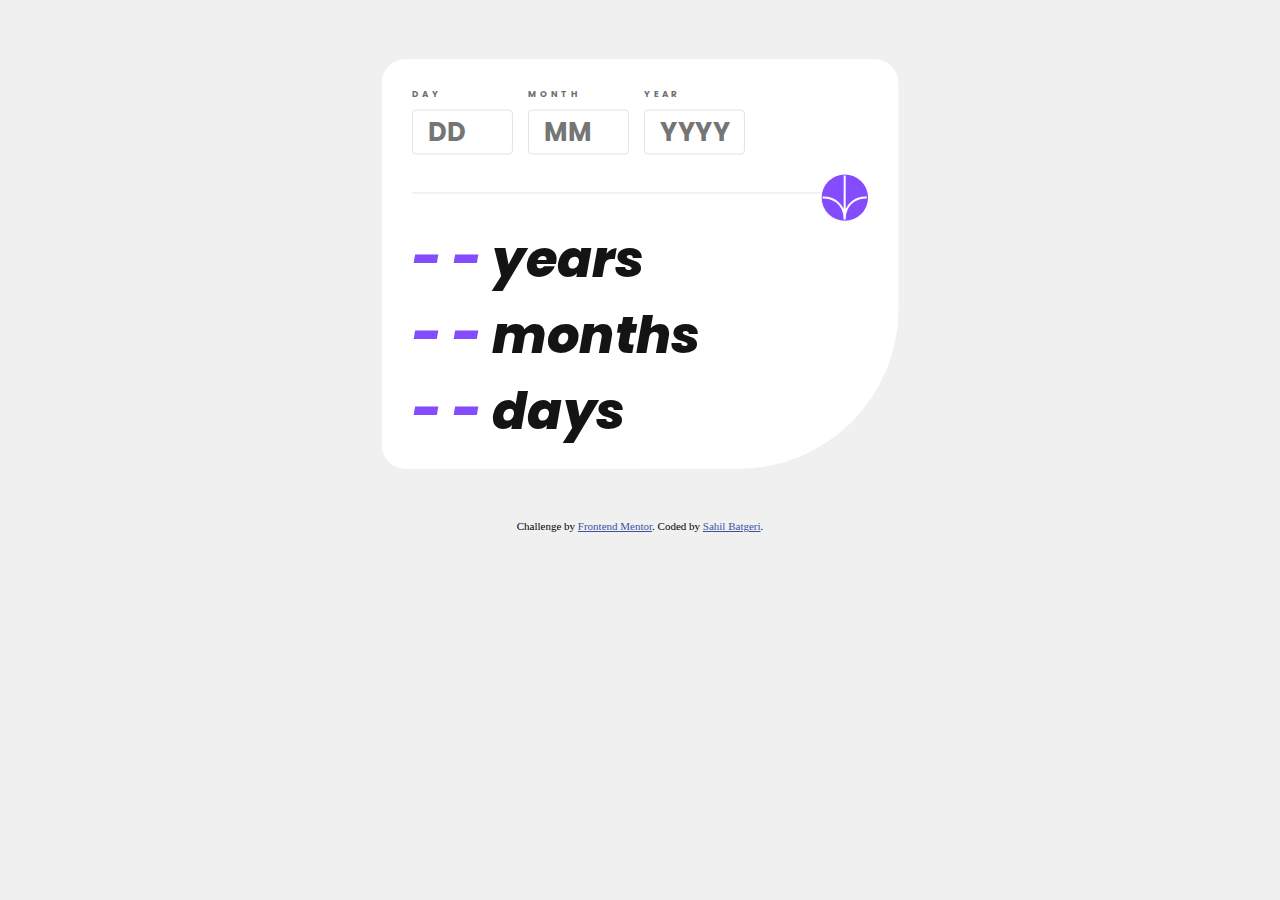
==== index.html @ 9d356826 "file change and minor code change" ====
<!DOCTYPE html>
<html lang="en">

<head>
  <meta charset="UTF-8">
  <meta name="viewport" content="width=device-width, initial-scale=1.0">
  <!-- displays site properly based on user's device -->

  <link rel="icon" type="image/png" sizes="32x32" href="./assets/images/favicon-32x32.png">
  <link rel="stylesheet" href="style.css">

  <title>Frontend Mentor | Age calculator app</title>

  <!-- Feel free to remove these styles or customise in your own stylesheet 👍 -->
  <style>
    .attribution {
      font-size: 11px;
      text-align: center;
    }

    .attribution a {
      color: hsl(228, 45%, 44%);
    }
  </style>
</head>

<body>

  <div class="hero">
    <div class="DMY">
      <div class="Input-section" id="day">
        <p class="Heading" id="day-heading">
          DAY
        </p>
        <input type="number" class="input-box" placeholder="DD" id="day-input" inputmode="numeric">
        <p class="error" id="day-error"></p>
      </div>
      <div class="Input-section" id="month">
        <p class="Heading" id="month-heading">
          MONTH
        </p>
        <input type="number" class="input-box " placeholder="MM" id="month-input" inputmode="numeric">
        <p class="error" id="month-error"></p>

      </div>
      <div class="Input-section" id="year">
        <p class="Heading" id="year-heading">
          YEAR
        </p>
        <input type="number" class="input-box" placeholder="YYYY" id="year-input" inputmode="numeric">
        <p class="error" id="year-error"></p>

      </div>
    </div>
    <div class="Seperation">
      <div class="line"></div>
      <!-- <button class="button">
      </button> -->
      <svg xmlns="http://www.w3.org/2000/svg" width="46" height="44" viewBox="0 0 46 44" id="submit">
        <g fill="none" stroke="#FFF" stroke-width="2">
          <path d="M1 22.019C8.333 21.686 23 25.616 23 44M23 44V0M45 22.019C37.667 21.686 23 25.616 23 44" />
        </g>
      </svg>
    </div>
    <div class="calc">
      <div class="result" id="year-resut">
        <p class="result-number" id="years">- -</p>
        <p class="result-text">years</p>
      </div>
      <div class="result" id="month-result">
        <p class="result-number" id="months">- -</p>
        <p class="result-text">months</p>
      </div>
      <div class="result" id="day-result">
        <p class="result-number" id="days">- -</p>
        <p class="result-text">days</p>

      </div>
    </div>
  </div>

  <div class="attribution">
    Challenge by <a href="https://www.frontendmentor.io?ref=challenge" target="_blank">Frontend Mentor</a>.
    Coded by <a href="#">Sahil Batgeri</a>.
  </div>
</body>
<script src="script.js"></script>

</html>
---- style.css ----
@font-face {
    font-family: Poppins-Bold;
    src: url(assets/fonts/Poppins-Bold.ttf);
}

@font-face {
    font-family: Poppins-BoldItalic;
    src: url(assets/fonts/Poppins-BoldItalic.ttf);
}

@font-face {
    font-family: Poppins-ExtraBold;
    src: url(assets/fonts/Poppins-ExtraBold.ttf);
}

@font-face {
    font-family: Poppins-ExtraBoldItalic;
    src: url(assets/fonts/Poppins-ExtraBoldItalic.ttf);
}

@font-face {
    font-family: Poppins-Italic;
    src: url(assets/fonts/Poppins-Italic.ttf);
}

@font-face {
    font-family: Poppins-Regular;
    src: url(assets/fonts/Poppins-Regular.ttf);
}

body{
    display: flex;
    flex-direction: column;
    height: fit-content;
    background-color: hsl(0, 0%, 94%);
}

.hero{
    background-color: white;
    display: flex;
    flex-direction: column;
    width: fit-content;
    height: fit-content;
    margin: auto auto auto auto;
    border-radius: 30px;
    border-bottom-right-radius: 200px;
    transform: scale(0.8,0.8);
}

.DMY{
    display: flex;
    flex-direction: row;
    width: fit-content;
    height: fit-content;
    margin: 1vw 1vw 1vw 1vw;
    /* background-color: aqua; */
}

.Input-section{
    margin: 1vw 0vw 1vw 1.5vw;
}

#day{
    margin-left: 2vw;
}

#year{
    margin-right: 2vw;
}

.Heading{
    font-family: Poppins-Bold;
    color: hsl(0, 1%, 44%);
    font-size: 0.85vw;
    letter-spacing: 4px;
}

.Input-section input{
    border: 1px solid hsl(0, 0%, 86%);
    width: 8vw;
    height: 4vw;
    border-radius: 5px;
    font-size: 32px;
    margin-top: 0vw;
    font-family: Poppins-Bold;
    padding-left: 1.5vw;
    cursor: pointer;
}

.Input-section input:focus{
    outline: none;
    font-size: 32px;
    font-family: Poppins-Bold;
    border-color: hsl(259, 100%, 65%);
    color: hsl(0, 0%, 8%);
}

.Input-section input:focus::placeholder{
    color: white;
}

.Input-section input::selection{
    font-size: 32px;
}

.error{
    display: none;
    color: hsl(0, 100%, 67%);
    font-family: Poppins-Italic;
    font-size: 0.8vw;
    margin-bottom: 0vw;
}

.Seperation{
    display: flex;
    flex-direction: row;
    width: 100%;
    height: fit-content;
    /* background-color: antiquewhite; */
}

.line{
    width: 40vw;
    height: 2px;
    background-color: hsl(0, 0%, 94%);
    border-radius: 5px;
    margin: 1.7vw 0vw 0vw 3vw 
}

svg{
    width: 4.5vw;
    height: 4.5vw;
    background-color: hsl(259, 100%, 65%);
    cursor: pointer;
    border-radius: 50px;
    margin: 0vw 3vw 0vw 0vw;
}

svg:hover{
    background-color: hsl(0, 0%, 8%);
}

path{
    width: 2vw;
    height: 2vw;
}

.result{
    display: flex;
    flex-direction: row;
    font-size: 5vw;
    font-family: Poppins-ExtraBoldItalic;
    margin: 0vw 0vw 0vw 3vw;
}

.result p{
    margin: 0vw 1vw 0vw 0vw;
}

.result-number{
    color: hsl(259, 100%, 65%);
}

.result-text{
    color: hsl(0, 0%, 8%);
}

#day-result{
    margin-bottom: 2vw;
}
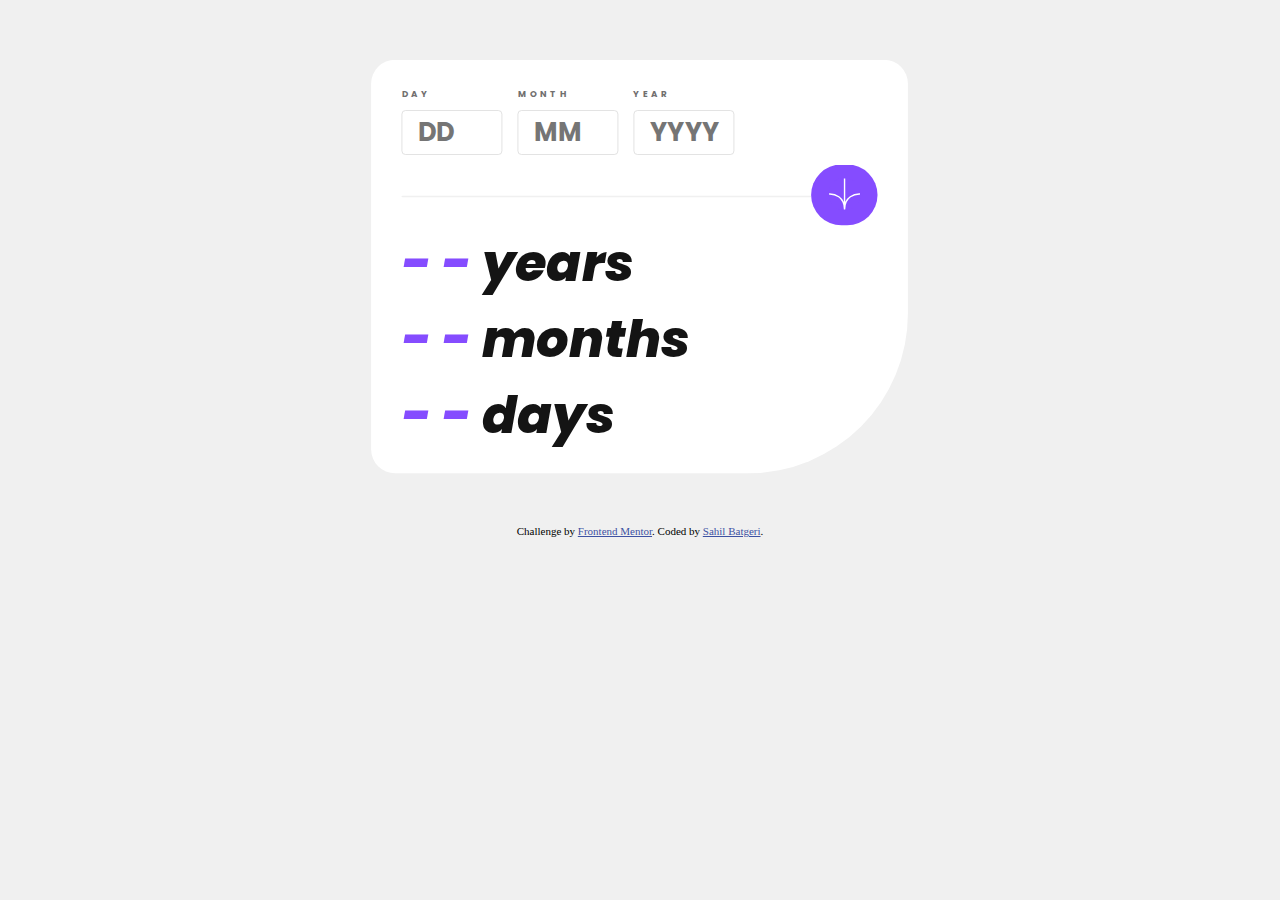
==== commit 05fdb439: "button updated" ====
--- a/index.html
+++ b/index.html
@@ -54,13 +54,13 @@
     </div>
     <div class="Seperation">
       <div class="line"></div>
-      <!-- <button class="button">
-      </button> -->
-      <svg xmlns="http://www.w3.org/2000/svg" width="46" height="44" viewBox="0 0 46 44" id="submit">
-        <g fill="none" stroke="#FFF" stroke-width="2">
-          <path d="M1 22.019C8.333 21.686 23 25.616 23 44M23 44V0M45 22.019C37.667 21.686 23 25.616 23 44" />
-        </g>
-      </svg>
+      <button class="button">
+        <svg xmlns="http://www.w3.org/2000/svg" width="46" height="44" viewBox="0 0 46 44" id="submit">
+          <g fill="none" stroke="#FFF" stroke-width="2">
+            <path d="M1 22.019C8.333 21.686 23 25.616 23 44M23 44V0M45 22.019C37.667 21.686 23 25.616 23 44" />
+          </g>
+        </svg>
+      </button>
     </div>
     <div class="calc">
       <div class="result" id="year-resut">
--- a/style.css
+++ b/style.css
@@ -52,7 +52,7 @@
     flex-direction: row;
     width: fit-content;
     height: fit-content;
-    margin: 1vw 1vw 1vw 1vw;
+    margin: 1vw 1vw 0vw 1vw;
     /* background-color: aqua; */
 }
 
@@ -117,6 +117,7 @@
     width: 100%;
     height: fit-content;
     /* background-color: antiquewhite; */
+    margin-top: 0vw;
 }
 
 .line{
@@ -124,7 +125,25 @@
     height: 2px;
     background-color: hsl(0, 0%, 94%);
     border-radius: 5px;
-    margin: 1.7vw 0vw 0vw 3vw 
+    margin: 3vw 0vw 0vw 3vw 
+}
+
+.button{
+    width: fit-content;
+    margin: 0vw 3vw 0vw 0vw;
+    border-radius: 50px;
+    background-color: hsl(259, 100%, 65%);
+    border: none;
+    cursor: pointer;
+}
+
+.button:hover{
+    background-color: hsl(0, 0%, 8%);
+
+}
+
+.button:hover svg{
+    background-color: hsl(0, 0%, 8%);
 }
 
 svg{
@@ -133,7 +152,8 @@
     background-color: hsl(259, 100%, 65%);
     cursor: pointer;
     border-radius: 50px;
-    margin: 0vw 3vw 0vw 0vw;
+    margin: 0.5vw 0.5vw 0.5vw 0.5vw;
+    transform: scale(0.7,0.7);
 }
 
 svg:hover{
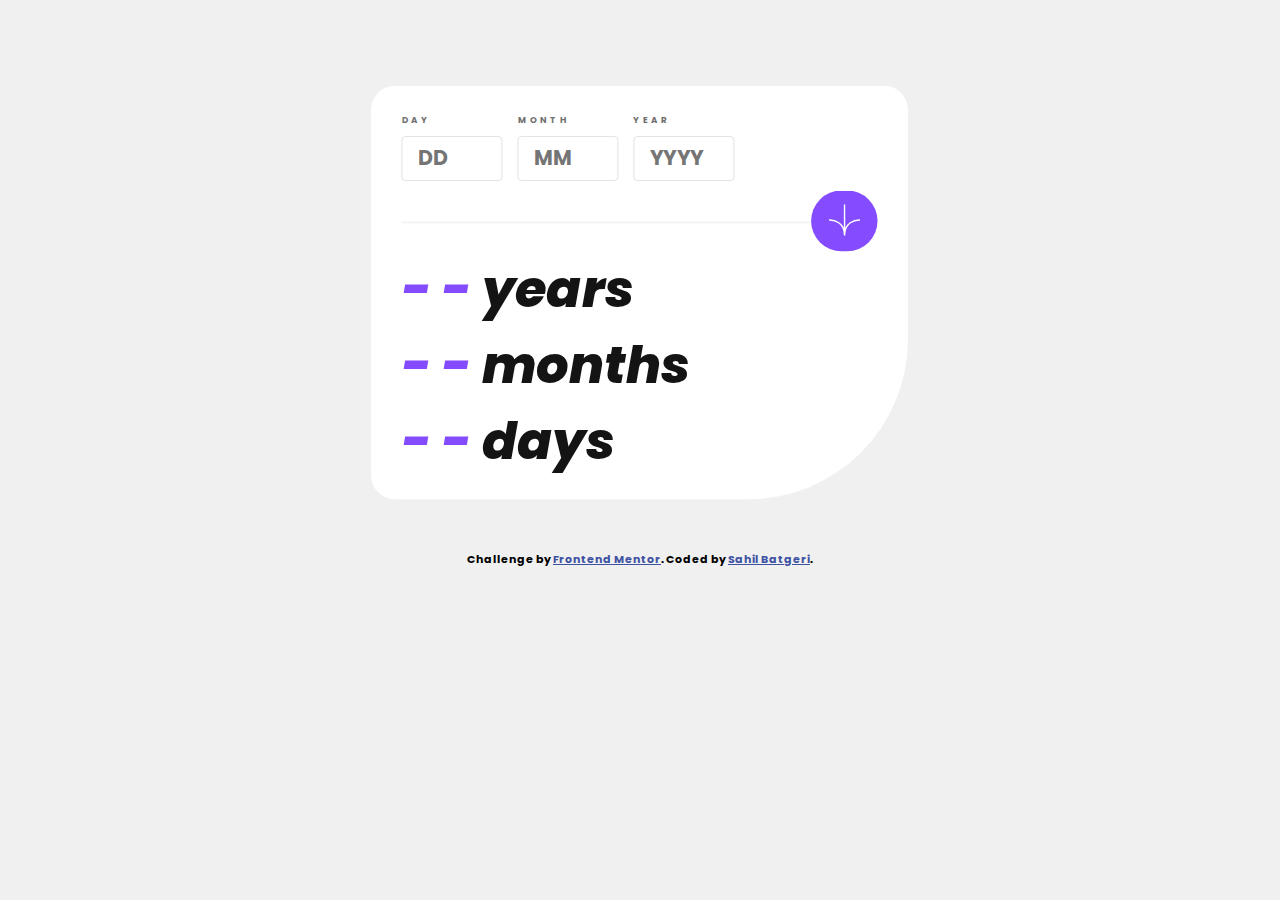
==== commit 0b740926: "Mobile view edited" ====
--- a/index.html
+++ b/index.html
@@ -16,6 +16,7 @@
     .attribution {
       font-size: 11px;
       text-align: center;
+      font-family: Poppins-Bold;
     }
 
     .attribution a {
--- a/style.css
+++ b/style.css
@@ -28,26 +28,26 @@
     src: url(assets/fonts/Poppins-Regular.ttf);
 }
 
-body{
+body {
     display: flex;
     flex-direction: column;
     height: fit-content;
     background-color: hsl(0, 0%, 94%);
 }
 
-.hero{
+.hero {
     background-color: white;
     display: flex;
     flex-direction: column;
     width: fit-content;
     height: fit-content;
-    margin: auto auto auto auto;
+    margin: 2vw auto auto auto;
     border-radius: 30px;
     border-bottom-right-radius: 200px;
-    transform: scale(0.8,0.8);
-}
-
-.DMY{
+    transform: scale(0.8, 0.8);
+}
+
+.DMY {
     display: flex;
     flex-direction: row;
     width: fit-content;
@@ -56,54 +56,54 @@
     /* background-color: aqua; */
 }
 
-.Input-section{
+.Input-section {
     margin: 1vw 0vw 1vw 1.5vw;
 }
 
-#day{
+#day {
     margin-left: 2vw;
 }
 
-#year{
+#year {
     margin-right: 2vw;
 }
 
-.Heading{
+.Heading {
     font-family: Poppins-Bold;
     color: hsl(0, 1%, 44%);
     font-size: 0.85vw;
     letter-spacing: 4px;
 }
 
-.Input-section input{
+.Input-section input {
     border: 1px solid hsl(0, 0%, 86%);
     width: 8vw;
     height: 4vw;
     border-radius: 5px;
-    font-size: 32px;
+    font-size: 2vw;
     margin-top: 0vw;
     font-family: Poppins-Bold;
     padding-left: 1.5vw;
     cursor: pointer;
 }
 
-.Input-section input:focus{
+.Input-section input:focus {
     outline: none;
-    font-size: 32px;
+    font-size: 2vw;
     font-family: Poppins-Bold;
     border-color: hsl(259, 100%, 65%);
     color: hsl(0, 0%, 8%);
 }
 
-.Input-section input:focus::placeholder{
+.Input-section input:focus::placeholder {
     color: white;
 }
 
-.Input-section input::selection{
-    font-size: 32px;
-}
-
-.error{
+.Input-section input::selection {
+    font-size: 2vw;
+}
+
+.error {
     display: none;
     color: hsl(0, 100%, 67%);
     font-family: Poppins-Italic;
@@ -111,7 +111,7 @@
     margin-bottom: 0vw;
 }
 
-.Seperation{
+.Seperation {
     display: flex;
     flex-direction: row;
     width: 100%;
@@ -120,16 +120,17 @@
     margin-top: 0vw;
 }
 
-.line{
+.line {
     width: 40vw;
     height: 2px;
     background-color: hsl(0, 0%, 94%);
     border-radius: 5px;
-    margin: 3vw 0vw 0vw 3vw 
-}
-
-.button{
+    margin: 3vw 0vw 0vw 3vw
+}
+
+.button {
     width: fit-content;
+    height: fit-content;
     margin: 0vw 3vw 0vw 0vw;
     border-radius: 50px;
     background-color: hsl(259, 100%, 65%);
@@ -137,35 +138,35 @@
     cursor: pointer;
 }
 
-.button:hover{
+.button:hover {
     background-color: hsl(0, 0%, 8%);
 
 }
 
-.button:hover svg{
+.button:hover svg {
     background-color: hsl(0, 0%, 8%);
 }
 
-svg{
+svg {
     width: 4.5vw;
     height: 4.5vw;
     background-color: hsl(259, 100%, 65%);
     cursor: pointer;
     border-radius: 50px;
     margin: 0.5vw 0.5vw 0.5vw 0.5vw;
-    transform: scale(0.7,0.7);
-}
-
-svg:hover{
+    transform: scale(0.7, 0.7);
+}
+
+svg:hover {
     background-color: hsl(0, 0%, 8%);
 }
 
-path{
+path {
     width: 2vw;
     height: 2vw;
 }
 
-.result{
+.result {
     display: flex;
     flex-direction: row;
     font-size: 5vw;
@@ -173,19 +174,108 @@
     margin: 0vw 0vw 0vw 3vw;
 }
 
-.result p{
+.result p {
     margin: 0vw 1vw 0vw 0vw;
 }
 
-.result-number{
+.result-number {
     color: hsl(259, 100%, 65%);
 }
 
-.result-text{
+.result-text {
     color: hsl(0, 0%, 8%);
 }
 
-#day-result{
+#day-result {
     margin-bottom: 2vw;
 }
 
+
+@media only screen and (max-width: 800px) {
+
+    body {
+        overflow: hidden;
+    }
+
+    .hero {
+        margin: 10vw 0vw -10vw -9.5vw;
+        border-bottom-right-radius: 150px;
+    }
+
+    .Heading {
+        font-size: 3.85vw;
+    }
+
+    .DMY {
+        margin: 0vw 8vw 0vw 8vw;
+    }
+
+    .Input-section {
+        margin: 5vw 0vw 2vw 5.5vw;
+    }
+
+    .Input-section input {
+        width: 22vw;
+        height: 15vw;
+        font-size: 6vw;
+        padding-left: 5vw;
+    }
+
+    .Input-section input::placeholder {
+        font-size: 6vw;
+    }
+
+    .Input-section input:focus {
+        font-size: 6vw;
+    }
+
+    .Input-section input::selection {
+        font-size: 6vw;
+    }
+
+    .error {
+        font-size: 2.8vw;
+    }
+
+    .Seperation {
+        margin-top: 7vw;
+        margin-bottom: 7vw;
+        margin-left: 8vw;
+        margin-right: 5vw;
+    }
+
+    svg {
+        width: 14.5vw;
+        height: 14.5vw;
+    }
+
+    .button {
+        margin-left: -55vw;
+    }
+
+    .line {
+        /* position: absolute; */
+        z-index: -1;
+        width: 93vw;
+        margin-top: 8vw;
+        /* top:48vw; */
+    }
+
+    .result {
+        font-size: 15vw;
+        margin: 0vw 8vw 0vw 8vw;
+    }
+
+    #day-result {
+        margin-bottom: 20vw;
+    }
+
+    .attribution {
+        color: hsl(0, 0%, 8%);
+        margin-top: 30vw;
+    }
+
+
+
+
+}